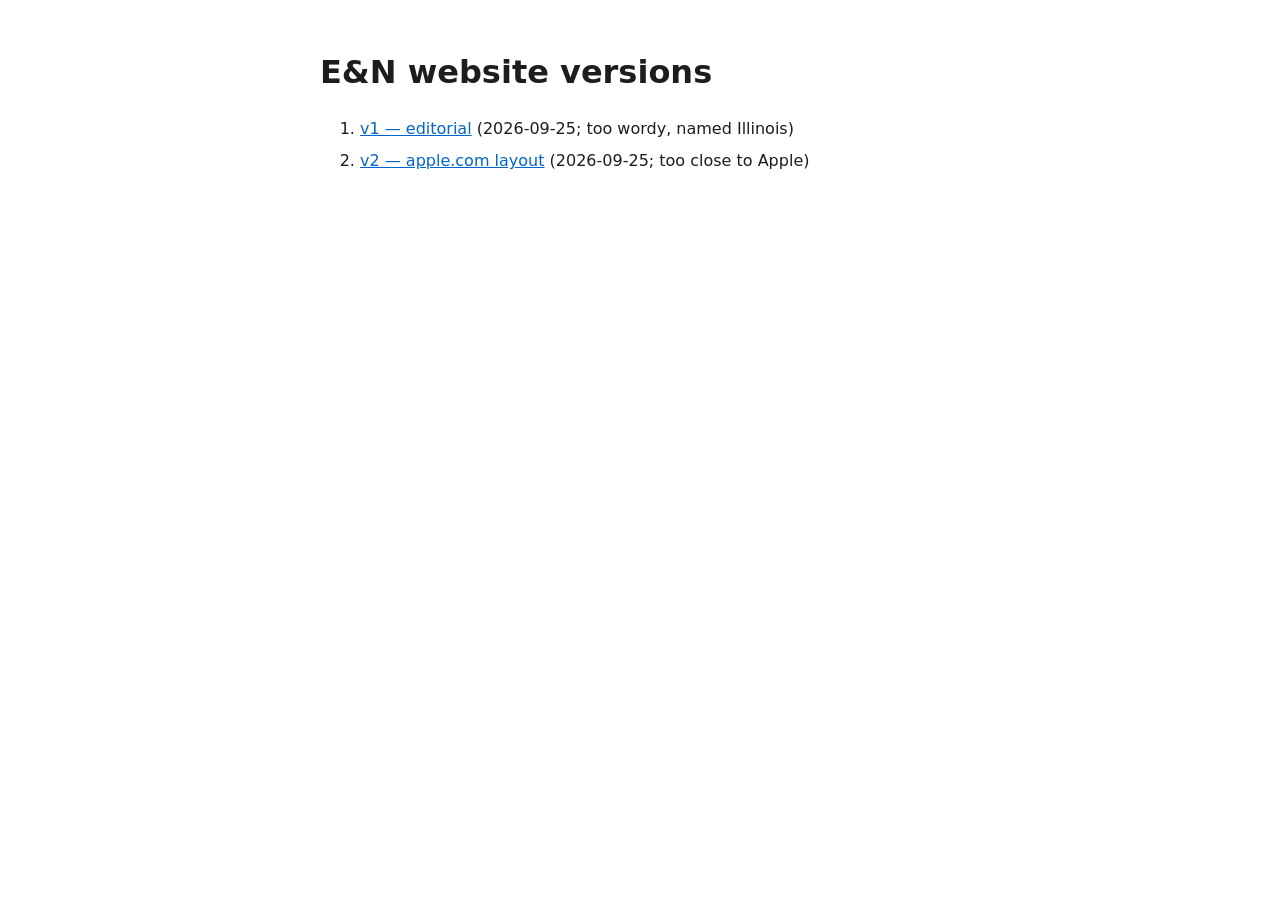
==== versions/index.html @ 9626b094 "Keep every site version under versions/ Co-Authored-By: Claude Opus 5.5 <noreply@anthropic.com> Clau" ====
<!doctype html>
<html lang="en"><head><meta charset="utf-8"><meta name="viewport" content="width=device-width, initial-scale=1">
<title>E&amp;N site versions</title>
<style>body{font:16px/1.5 system-ui,sans-serif;max-width:640px;margin:48px auto;padding:0 16px;color:#1d1d1f;background:#fff}a{color:#0066cc}li{margin:8px 0}</style>
</head><body>
<h1>E&amp;N website versions</h1>
<ol>
  <li><a href="v1-editorial/">v1 — editorial</a> (2026-09-25; too wordy, named Illinois)</li>
  <li><a href="v2-apple/">v2 — apple.com layout</a> (2026-09-25; too close to Apple)</li>
</ol>
</body></html>
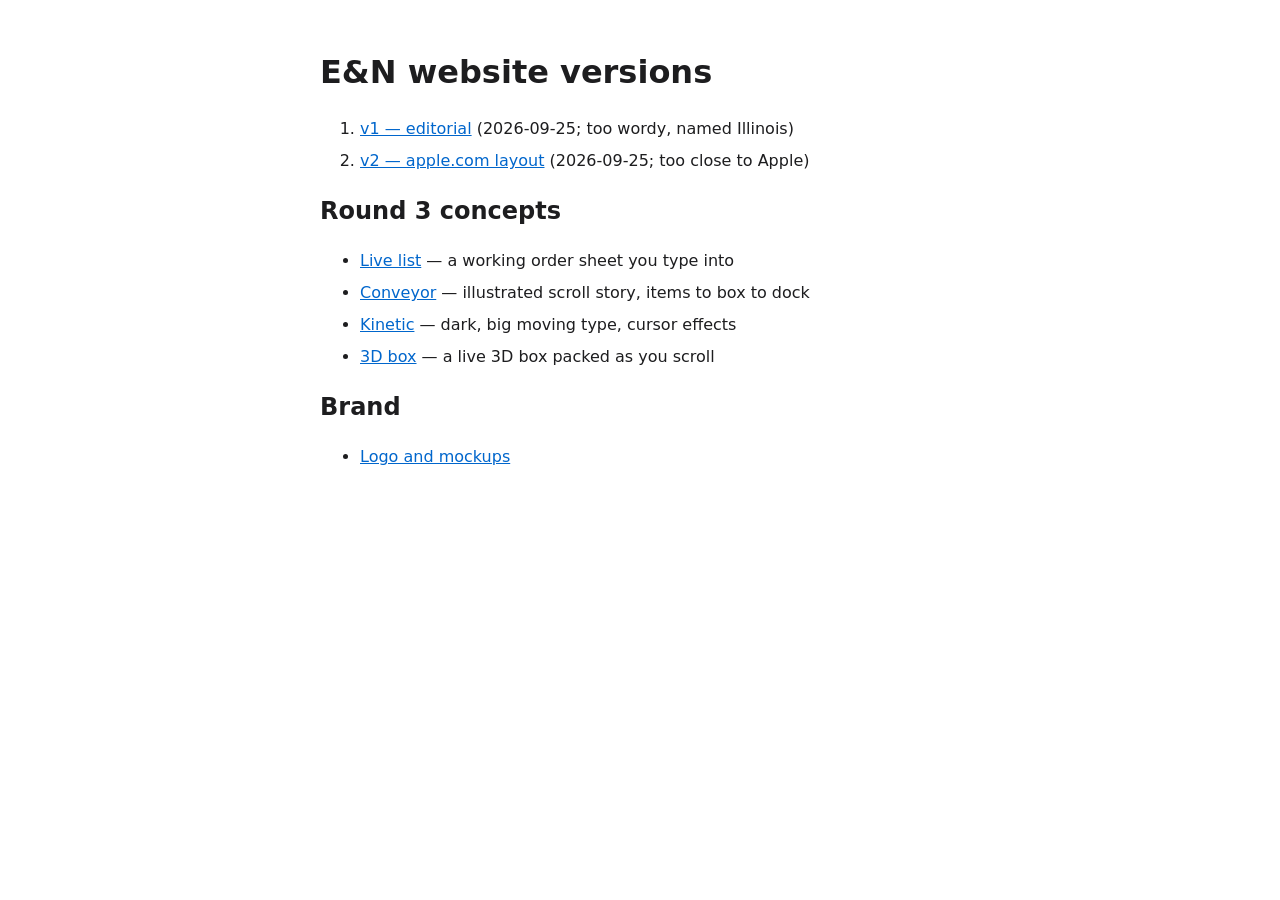
==== commit 7cc20edb: "Round 3: four animated concepts (live list, conveyor, kinetic, 3D box) with the new logo Co-Authored" ====
--- a/versions/index.html
+++ b/versions/index.html
@@ -8,4 +8,13 @@
   <li><a href="v1-editorial/">v1 — editorial</a> (2026-09-25; too wordy, named Illinois)</li>
   <li><a href="v2-apple/">v2 — apple.com layout</a> (2026-09-25; too close to Apple)</li>
 </ol>
+<h2>Round 3 concepts</h2>
+<ul>
+  <li><a href="../options/round3/live-list/">Live list</a> — a working order sheet you type into</li>
+  <li><a href="../options/round3/conveyor/">Conveyor</a> — illustrated scroll story, items to box to dock</li>
+  <li><a href="../options/round3/kinetic/">Kinetic</a> — dark, big moving type, cursor effects</li>
+  <li><a href="../options/round3/box-3d/">3D box</a> — a live 3D box packed as you scroll</li>
+</ul>
+<h2>Brand</h2>
+<ul><li><a href="../brand/mockups.html">Logo and mockups</a></li></ul>
 </body></html>
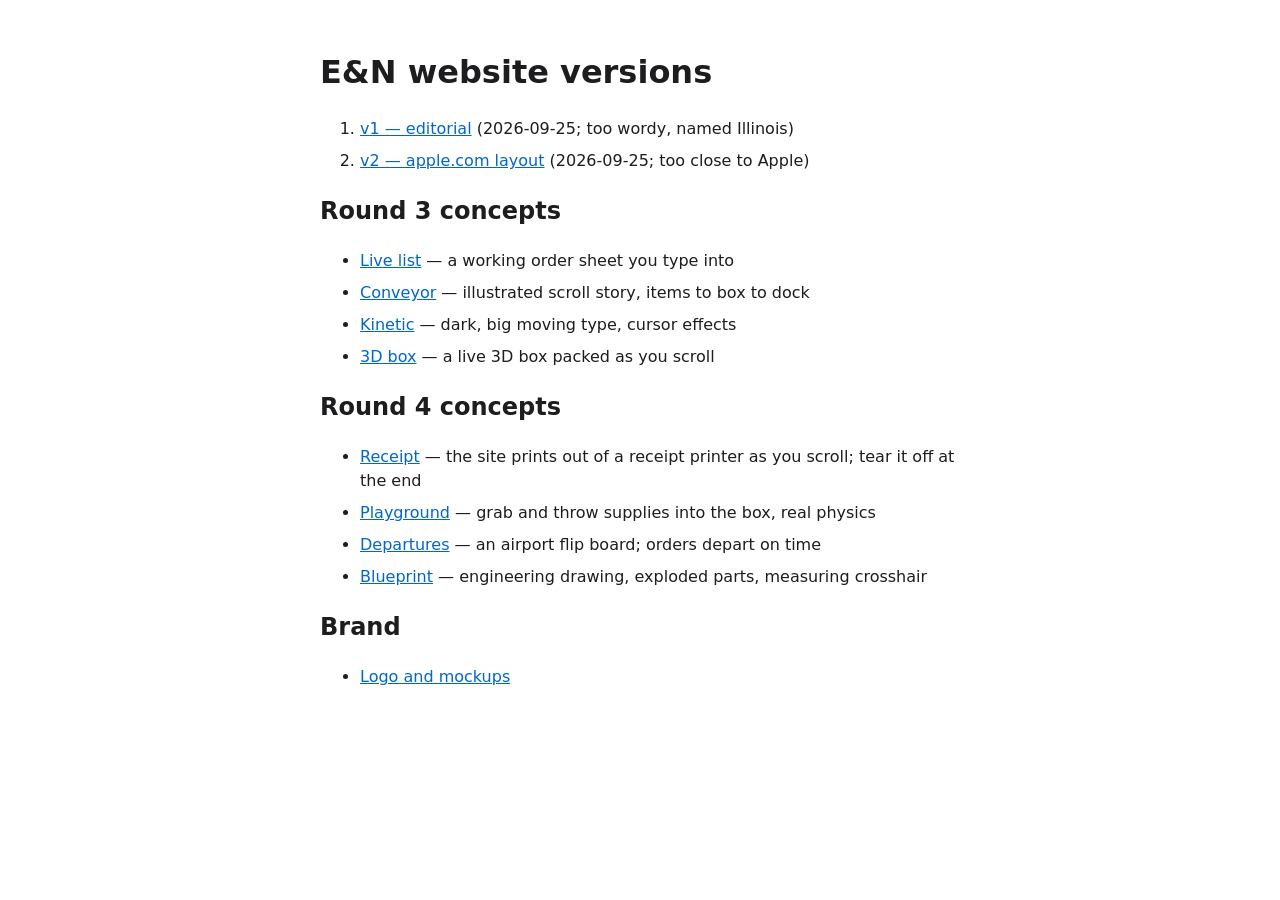
==== commit 853e0f36: "Round 4: receipt, playground, departures and blueprint concepts Co-Authored-By: Claude Opus 5.5 <nor" ====
--- a/versions/index.html
+++ b/versions/index.html
@@ -15,6 +15,13 @@
   <li><a href="../options/round3/kinetic/">Kinetic</a> — dark, big moving type, cursor effects</li>
   <li><a href="../options/round3/box-3d/">3D box</a> — a live 3D box packed as you scroll</li>
 </ul>
+<h2>Round 4 concepts</h2>
+<ul>
+  <li><a href="../options/round4/receipt/">Receipt</a> — the site prints out of a receipt printer as you scroll; tear it off at the end</li>
+  <li><a href="../options/round4/playground/">Playground</a> — grab and throw supplies into the box, real physics</li>
+  <li><a href="../options/round4/departures/">Departures</a> — an airport flip board; orders depart on time</li>
+  <li><a href="../options/round4/blueprint/">Blueprint</a> — engineering drawing, exploded parts, measuring crosshair</li>
+</ul>
 <h2>Brand</h2>
 <ul><li><a href="../brand/mockups.html">Logo and mockups</a></li></ul>
 </body></html>
